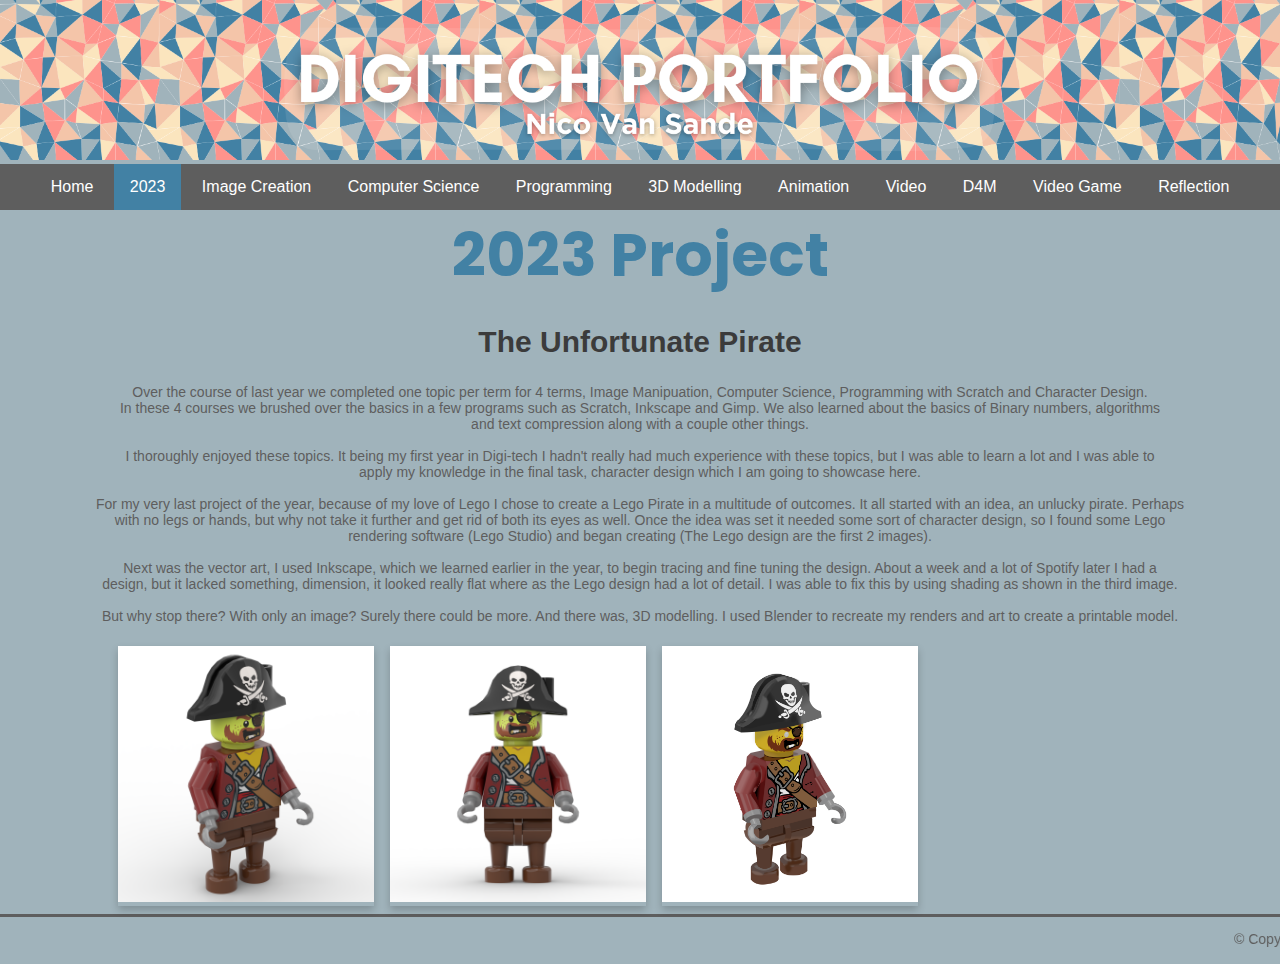
==== 2023.html @ c0833390 "Adding a 3D model" ====
<!DOCTYPE html>
<html>

<head>
  <meta charset="utf-8">
  <meta name="viewport" content="width=device-width">
  <title>Home</title>
  <link href="css/style.css" rel="stylesheet" type="text/css" />
  <!-- The relates to the Google Font used in h1 -->
  <link rel="preconnect" href="https://fonts.googleapis.com">
  <link rel="preconnect" href="https://fonts.gstatic.com" crossorigin>
  <link
    href="https://fonts.googleapis.com/css2?family=Merriweather+Sans:ital,wght@0,300..800;1,300..800&family=Poppins:ital,wght@0,100;0,200;0,300;0,400;0,500;0,600;0,700;0,800;0,900;1,100;1,200;1,300;1,400;1,500;1,600;1,700;1,800;1,900&display=swap"
    rel="stylesheet">
  <link rel="icon" href="images/Triangle pattern.ico" type="image/x-icon">

  <style>
    /* Loading screen styles */
    .loading-screen {
      position: fixed;
      top: 0;
      left: 0;
      width: 100%;
      height: 100%;
      background-color: #fe938c;
      display: flex;
      justify-content: center;
      align-items: center;
      z-index: 9999;
    }

    .loading-icon {
      width: 0;
      height: 0;
      border-left: 30px solid transparent;
      border-right: 30px solid transparent;
      border-bottom: 52px solid #fbe5be;
      animation: spin 2s linear infinite;
      position: absolute;
      top: center;
      left: center;
      transform: translate(center, center);
    }

    @keyframes spin {
      0% {
        transform: rotate(0deg);
      }

      100% {
        transform: rotate(360deg);
      }
    }

    body {
      background-color: rgb(160, 179, 187);
      margin: 0;
      /* Reset margin */
    }

    .welcome-heading {
      font-family: 'Poppins', sans-serif;
      /* Change the font family here */
      color: rgb(66, 129, 164);
      margin-top: 0;
      /* Adjust margin-top */
    }

    p {
      color: #5e5e5e;
    }

    /* Sticky navigation bar */
    nav {
      position: -webkit-sticky;
      /* Safari */
      position: sticky;
      top: 0;
      background-color: #5e5e5e;
      /* Update background color as needed */
      z-index: 1000;
      /* Ensure it stays above other content */
    }

    nav ul {
      list-style-type: none;
      margin: 0;
      padding: 0;
      overflow: hidden;
      background-color: #5e5e5e;
      /* Update background color as needed */
      text-align: center;
    }

    nav ul li {
      display: inline-block;
    }

    nav ul li a {
      display: block;
      color: white;
      text-align: center;
      padding: 14px 16px;
      text-decoration: none;
    }

    nav ul li a:hover {
      background-color: rgb(251, 229, 190);
      color: white;
    }

    nav ul li a.active {
      background-color: #04AA6D;
      color: white;
    }
    
    canvas {
      width: 100%;
      height: 100%;
    }
  </style>
</head>

<body>
  <!-- Loading screen -->
  <div class="loading-screen">
    <div class="loading-icon"></div>
  </div>

  <div class="header">
    <img src="images/Final With Text - Smaller.png" alt="Header Image">
  </div>
  <div class="wrapper">
    <!-- The Nav Bar goes here -->
    <nav>
      <ul>
        <li><a href="index.html">Home</a></li>
        <li id='active'><a href="2023.html">2023</a></li>
        <li><a href="imagecreation.html">Image Creation</a></li>
        <li><a href="computerscience.html">Computer Science</a></li>
        <li><a href="programming.html">Programming</a></li>
        <li><a href="3dmodelling.html">3D Modelling</a></li>
        <li><a href="animation.html">Animation</a></li>
        <li><a href="videoaudio.html">Video</a></li>
        <li><a href="designformanufacturing.html">D4M</a></li>
        <li><a href="videogame.html">Video Game</a></li>
        <li><a href="reflection.html">Reflection</a></li>
      </ul>
    </nav>
    <main>
      <!-- page heading- add name here! -->
      <h1 class="welcome-heading">2023 Project</h1>
      <h2>The Unfortunate Pirate</h2>
      <!-- now the Information text box-->
      <div class=information>
        <p>
          Over the course of last year we completed one topic per term for 4 terms, Image Manipuation, Computer Science,
          Programming with Scratch and Character Design.<br>
          In these 4 courses we brushed over the basics in a few programs such as Scratch, Inkscape and Gimp. We also
          learned about the basics of Binary numbers, algorithms <br>
          and text compression along with a couple other things.<br><br>

          I thoroughly enjoyed these topics. It being my first year in Digi-tech I hadn't really had much experience
          with these topics, but I was able to learn a lot and I was able to <br>apply my knowledge in the final task,
          character design which I am going to showcase here.<br><br>

          For my very last project of the year, because of my love of Lego I chose to create a Lego Pirate in a multitude of
          outcomes. It all started with an idea, an unlucky pirate. Perhaps <br>with no legs or hands, but why not take
          it further and get rid of both its eyes as well. Once the idea was set it needed some sort of character
          design, so I found some Lego <br>rendering software (Lego Studio) and began creating (The Lego design are the
          first 2 images).<br><br>

          Next was the vector art, I used Inkscape, which we learned earlier in the year, to begin tracing and fine
          tuning the design. About a week and a lot of Spotify later I had a <br> design, but it lacked something, dimension,
          it looked really flat where as the Lego design had a lot of detail. I was able to fix this by using shading as 
          shown in the third image. <br><br>

          But why stop there? With only an image? Surely there could be more. And there was, 3D modelling. I used Blender to
          recreate my renders and art to create a printable model.
        </p>
      </div>
      <!-- This is the container for all the images you want to add- it's a flexbox so add as many as you want -->
      <div class='container'>
        <!-- item 1 starts here-->
        <div class='item'>
          <img src="images/Pirate Studio Render - Side On - With Face.png"
            alt="Lego Pirate with no hands, legs and one eye, angled sideways">
        </div>
        <!-- end of item 1 -->
        <!-- item 2 starts here-->
        <div class='item'>
          <img src="images/Pirate Studio Render - Front On.png"
            alt="Lego Pirate with no hands, legs and one eye facing towards the screen">
        </div>
        <!-- end of item 2 -->
        <!-- item 3 starts here-->
        <div class='item'>
          <img src="images/Vector Pirate.png"
            alt="Vector drawing of Lego Pirate with no hands, legs and one eye, angled sideways">
        </div>
        <!-- end of item 3 -->
        <!-- item 4 starts here-->
        <div class="sketchfab-embed-wrapper">
          <iframe title="Lego Pirate Model" frameborder="0" allowfullscreen mozallowfullscreen="true" webkitallowfullscreen="true" allow="autoplay; fullscreen; xr-spatial-tracking" xr-spatial-tracking execution-while-out-of-viewport execution-while-not-rendered web-share width="245" height="245" src="https://sketchfab.com/models/5afc924fdee043868710767f6188631f/embed?ui_theme=dark"> </iframe>
        </div>
      </div>
    </main>
    <footer>
      <p>
        <marquee>&#169; Copyright Nico 2024</marquee>
      </p>
    </footer>
  </div>
  <!-- JavaScript to remove loading screen after page load -->
  <script>
    window.addEventListener('load', function () {
      var loadingScreen = document.querySelector('.loading-screen');
      loadingScreen.style.display = 'none';
    });
  </script>
</body>

</html>
---- css/style.css ----
/* global styling*/
html {
  font-family: Arial, Helvetica, sans-serif;
  margin: 0rem 0rem;
  background-color: rgb(160, 179, 187);
}

/* Banner image*/
.header {
  width: 100%;
  background-size: cover;
}

.header img {
  width: 100%;
}

/*the navbar styling goes here*/
/* nav bar */
nav ul {
  list-style-type: none;
  margin: 0;
  padding: 0;
  overflow: hidden;
  background-color: #5e5e5e;
  top: 0;
  width: 100%;
  text-align: center;
}

/* how the list of pages sits */
nav ul li {
  display: inline-block;
  font-size: 1rem;
}

/* the nav text */
nav li a {
  display: block;
  color: white;
  text-align: center;
  padding: 14px 16px;
  text-decoration: none;
}

nav li:hover {
  background-color: rgb(251, 229, 190);
}

nav #active {
  background-color: rgb(66, 129, 164);
}

/* Styling for the main section*/
/* This is the line between the main section and footer */
main {
  border-bottom: 3px solid;
  color: #5e5e5e;
}

/* H1 uses a google font. Check out https://www.w3schools.com/howto/howto_google_fonts.asp to change - also see line 9 in your html page*/
h1 {
  color: rgb(66, 129, 164);
  font-family: 'Poppins';
  font-size: 60px;
  text-align: center;
  margin-bottom: 1rem;
}

h2 {
  color: #3b3b3b;
  font-size: 30px;
  text-align: center;
}

p {
  color: black;
  font-size: 14px;
  text-align: center;
}

/* Styling for the image container and the items inside it */
.container {
  display: flex;
  flex-wrap: wrap;
  align-items: center;
  justify-content: center;
}

/*Items for all the screenshots and pictures of your stuff*/
.item {
  box-shadow: 0 4px 8px 0 rgba(0, 0, 0, 0.2);
  width: 20%;
  min-width: 8rem;
  margin: 0.5rem;
}

.item-info {
  padding: 0.1rem;
  text-align: center;
}

.item img {
  width: 100%;
}

/* Style for the marquee wrapper */
.marquee-wrapper {
  overflow: hidden;
  white-space: nowrap;
}
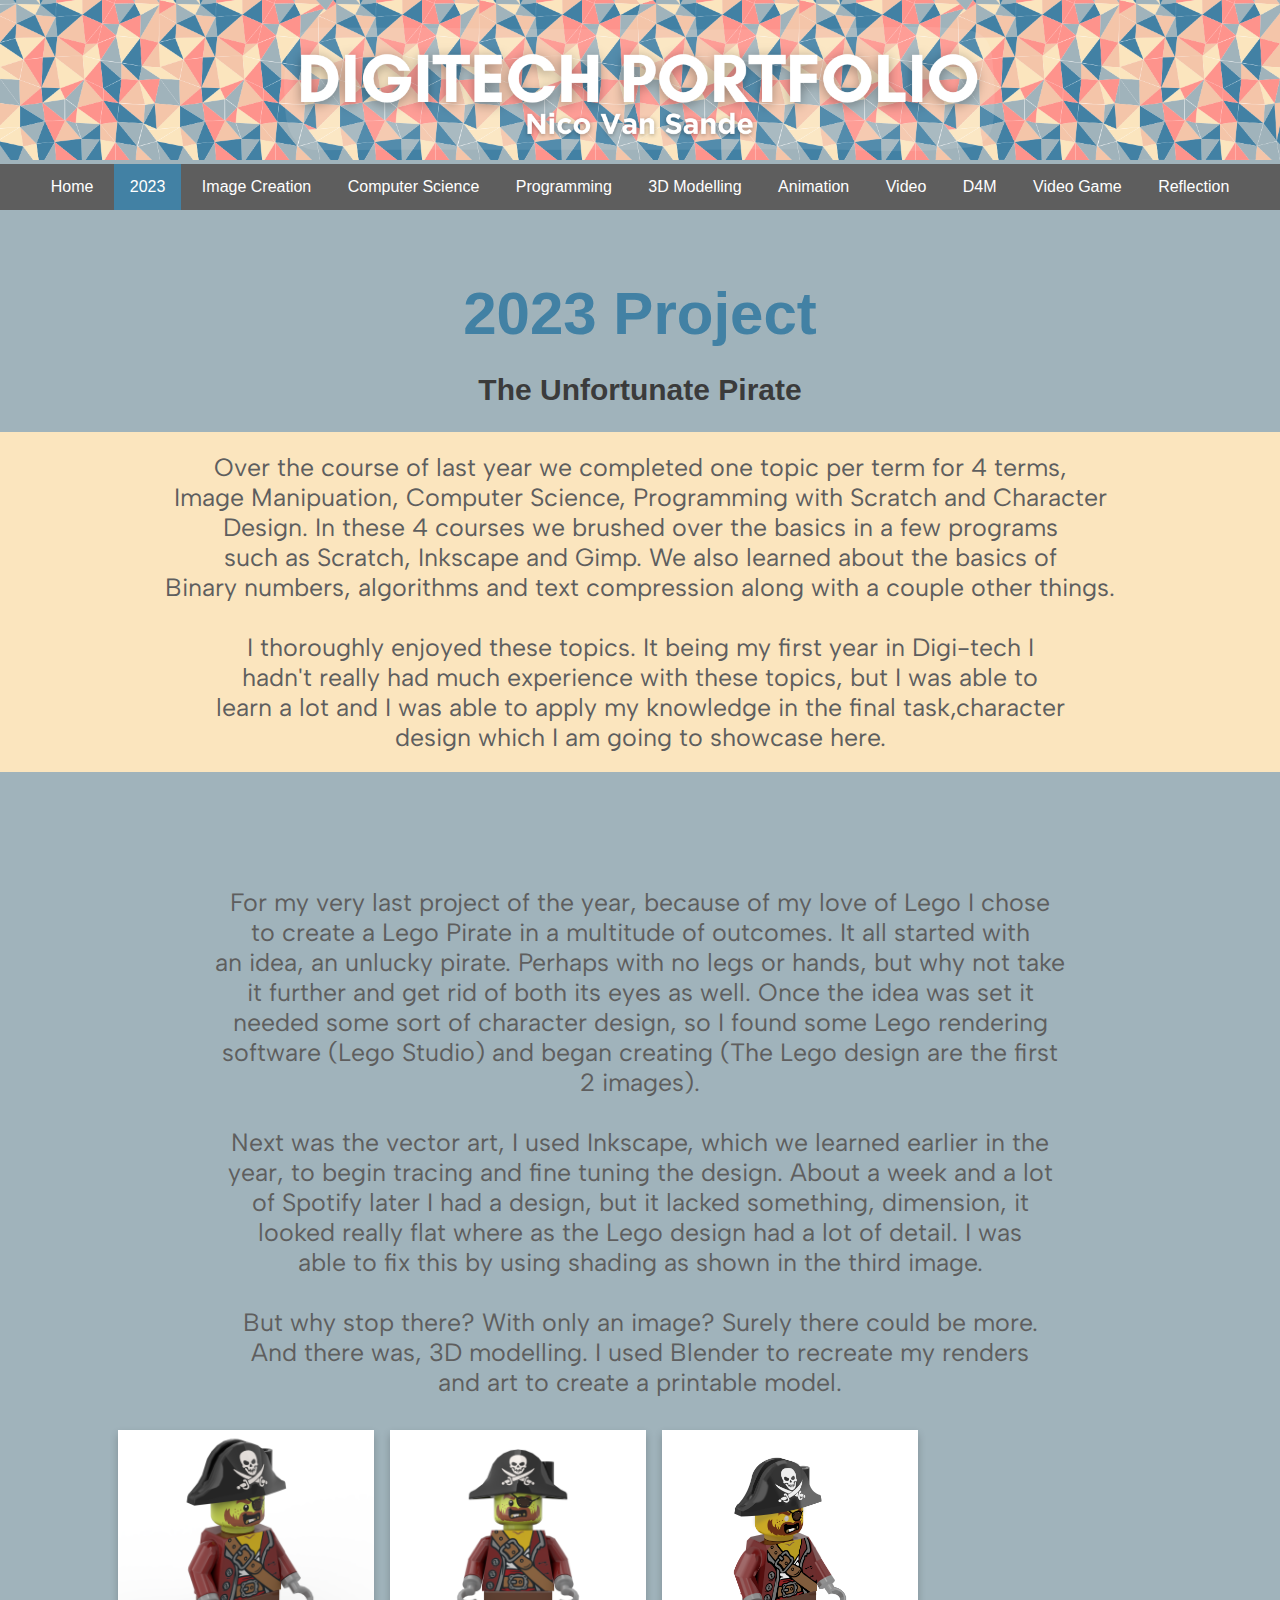
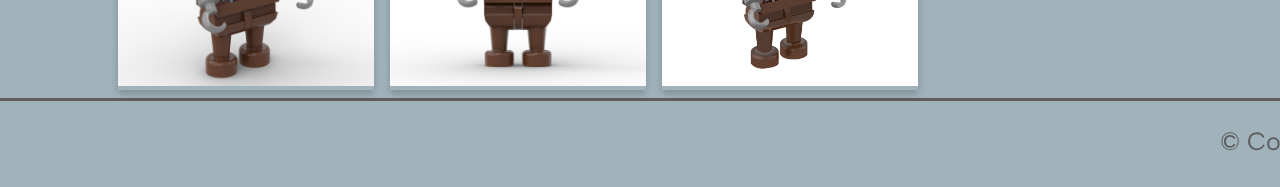
==== commit 2c442057: "Some small changes to the 2023 and home pages. Things like font sizing." ====
--- a/2023.html
+++ b/2023.html
@@ -4,13 +4,12 @@
 <head>
   <meta charset="utf-8">
   <meta name="viewport" content="width=device-width">
-  <title>Home</title>
+  <title>Nico Digi | 2023</title>
   <link href="css/style.css" rel="stylesheet" type="text/css" />
   <!-- The relates to the Google Font used in h1 -->
   <link rel="preconnect" href="https://fonts.googleapis.com">
   <link rel="preconnect" href="https://fonts.gstatic.com" crossorigin>
-  <link
-    href="https://fonts.googleapis.com/css2?family=Merriweather+Sans:ital,wght@0,300..800;1,300..800&family=Poppins:ital,wght@0,100;0,200;0,300;0,400;0,500;0,600;0,700;0,800;0,900;1,100;1,200;1,300;1,400;1,500;1,600;1,700;1,800;1,900&display=swap"
+  <link href="https://fonts.googleapis.com/css2?family=Albert+Sans:ital,wght@0,100..900;1,100..900&display=swap" 
     rel="stylesheet">
   <link rel="icon" href="images/Triangle pattern.ico" type="image/x-icon">
 
@@ -68,6 +67,8 @@
 
     p {
       color: #5e5e5e;
+      font-family: 'Albert Sans', sans-serif; /* Change font family to Albert Sans */
+      font-size: 25px; /* Adjust the font size as needed */
     }
 
     /* Sticky navigation bar */
@@ -117,6 +118,19 @@
     canvas {
       width: 100%;
       height: 100%;
+    }
+
+    /* New style for colored background */
+    .colored-background {
+      background-color: #fbe5be; /* Choose your desired background color */
+      padding: 20px; /* Add padding */
+      margin-left: 0vw; /* Extend to the left edge of the screen */
+      margin-right: 0vw; /* Extend to the right edge of the screen */
+    }
+
+    /* New style for paragraph within colored background */
+    .colored-background p {
+      margin: 0; /* Reset paragraph margin */
     }
   </style>
 </head>
@@ -149,34 +163,42 @@
     </nav>
     <main>
       <!-- page heading- add name here! -->
-      <h1 class="welcome-heading">2023 Project</h1>
+      <h1 class="welcome-heading"><br>2023 Project</h1>
       <h2>The Unfortunate Pirate</h2>
       <!-- now the Information text box-->
+      <div class="colored-background">
+        <p>
+          Over the course of last year we completed one topic per term for 4 terms,<br>
+          Image Manipuation, Computer Science, Programming with Scratch and Character<br>
+          Design. In these 4 courses we brushed over the basics in a few programs<br>
+          such as Scratch, Inkscape and Gimp. We also learned about the basics of<br>
+          Binary numbers, algorithms and text compression along with a couple other things.<br><br>
+        
+          I thoroughly enjoyed these topics. It being my first year in Digi-tech I <br>
+          hadn't really had much experience with these topics, but I was able to<br>
+          learn a lot and I was able to apply my knowledge in the final task,character<br>
+          design which I am going to showcase here.
+        </p>
+      </div>
       <div class=information>
         <p>
-          Over the course of last year we completed one topic per term for 4 terms, Image Manipuation, Computer Science,
-          Programming with Scratch and Character Design.<br>
-          In these 4 courses we brushed over the basics in a few programs such as Scratch, Inkscape and Gimp. We also
-          learned about the basics of Binary numbers, algorithms <br>
-          and text compression along with a couple other things.<br><br>
-
-          I thoroughly enjoyed these topics. It being my first year in Digi-tech I hadn't really had much experience
-          with these topics, but I was able to learn a lot and I was able to <br>apply my knowledge in the final task,
-          character design which I am going to showcase here.<br><br>
-
-          For my very last project of the year, because of my love of Lego I chose to create a Lego Pirate in a multitude of
-          outcomes. It all started with an idea, an unlucky pirate. Perhaps <br>with no legs or hands, but why not take
-          it further and get rid of both its eyes as well. Once the idea was set it needed some sort of character
-          design, so I found some Lego <br>rendering software (Lego Studio) and began creating (The Lego design are the
-          first 2 images).<br><br>
-
-          Next was the vector art, I used Inkscape, which we learned earlier in the year, to begin tracing and fine
-          tuning the design. About a week and a lot of Spotify later I had a <br> design, but it lacked something, dimension,
-          it looked really flat where as the Lego design had a lot of detail. I was able to fix this by using shading as 
-          shown in the third image. <br><br>
-
-          But why stop there? With only an image? Surely there could be more. And there was, 3D modelling. I used Blender to
-          recreate my renders and art to create a printable model.
+          <br><br><br>For my very last project of the year, because of my love of Lego I chose<br>
+          to create a Lego Pirate in a multitude of outcomes. It all started with<br>
+          an idea, an unlucky pirate. Perhaps with no legs or hands, but why not take<br>
+          it further and get rid of both its eyes as well. Once the idea was set it<br>
+          needed some sort of character design, so I found some Lego rendering<br>
+          software (Lego Studio) and began creating (The Lego design are the first<br>
+          2 images).<br><br>
+
+          Next was the vector art, I used Inkscape, which we learned earlier in the<br>
+          year, to begin tracing and fine tuning the design. About a week and a lot<br>
+          of Spotify later I had a design, but it lacked something, dimension, it<br>
+          looked really flat where as the Lego design had a lot of detail. I was<br>
+          able to fix this by using shading as shown in the third image. <br><br>
+
+          But why stop there? With only an image? Surely there could be more.<br>
+          And there was, 3D modelling. I used Blender to recreate my renders<br>
+          and art to create a printable model.
         </p>
       </div>
       <!-- This is the container for all the images you want to add- it's a flexbox so add as many as you want -->
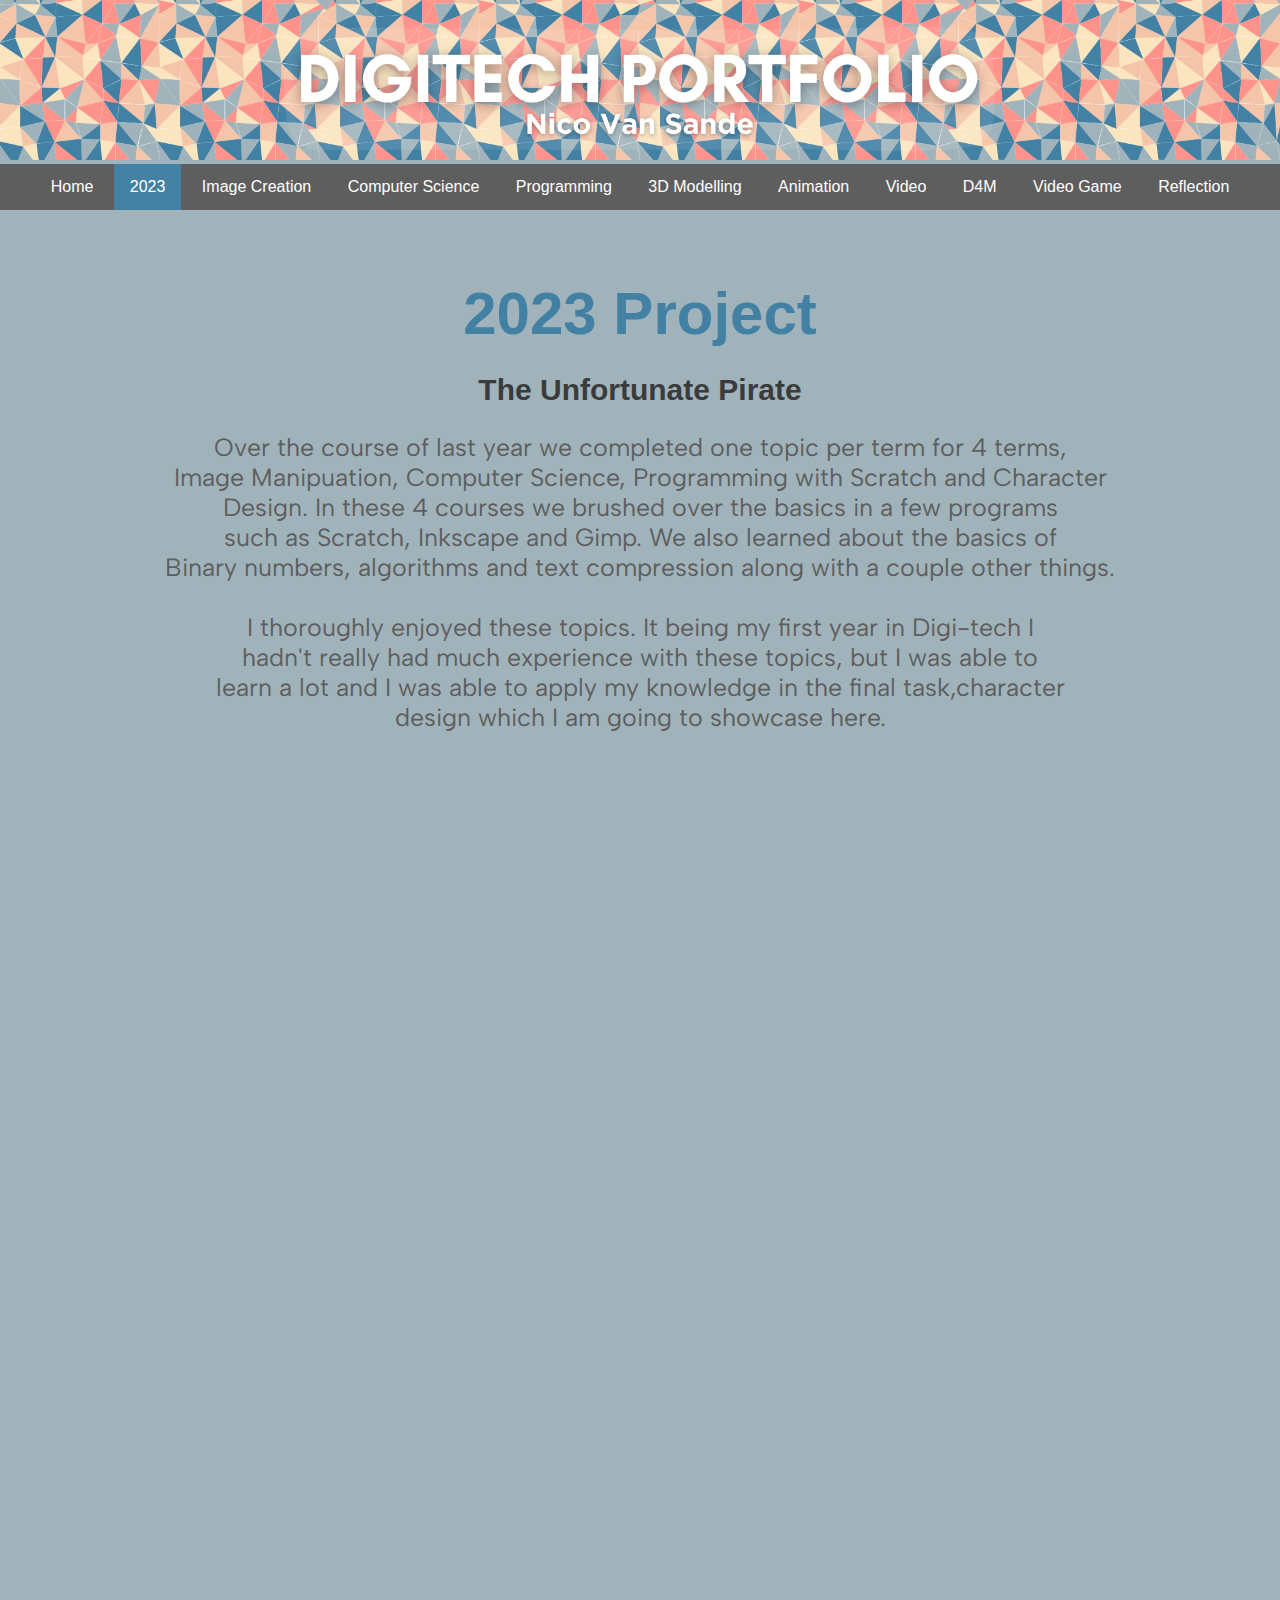
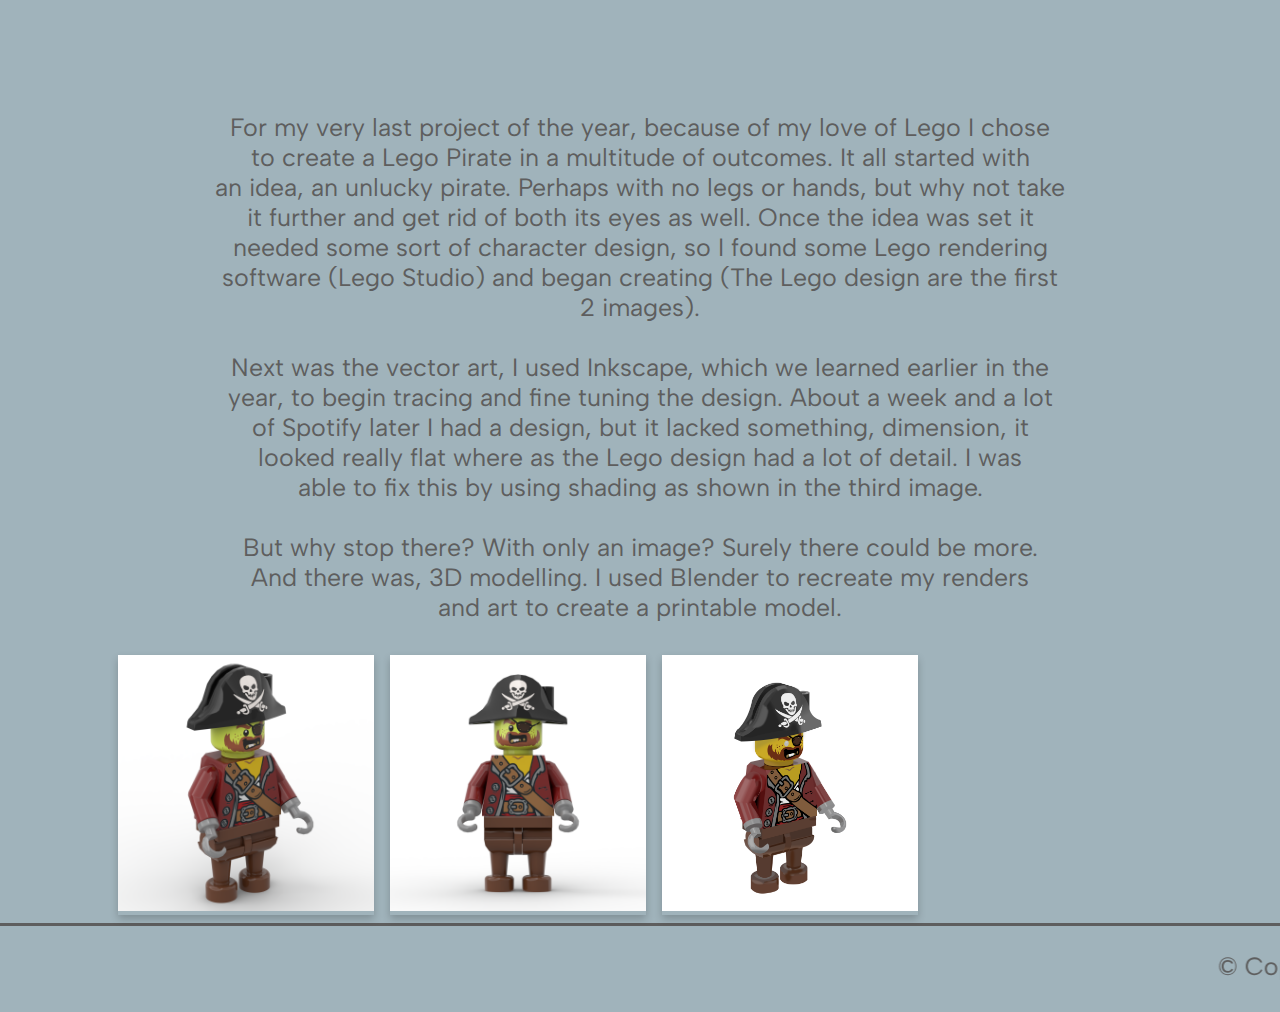
==== commit 82547a88: "Added a parallax background to 2023.html" ====
--- a/2023.html
+++ b/2023.html
@@ -118,6 +118,30 @@
     canvas {
       width: 100%;
       height: 100%;
+    }
+
+    /* New style for colored background */
+    .colored-background {
+      background-color: #fbe5be; /* Choose your desired background color */
+      padding: 20px; /* Add padding */
+      margin-left: 0vw; /* Extend to the left edge of the screen */
+      margin-right: 0vw; /* Extend to the right edge of the screen */
+    }
+
+    /* New style for paragraph within colored background */
+    .colored-background p {
+      margin: 0; /* Reset paragraph margin */
+    }
+
+    /* Parallax background style */
+    .parallax-bg {
+      background-image: url('images/Parallax.png'); /* Replace 'your-parallax-image.jpg' with the path to your parallax image */
+      background-attachment: fixed;
+      background-position: center;
+      background-repeat: no-repeat;
+      background-size: cover;
+      height: 100vh;
+      overflow: hidden;
     }
 
     /* New style for colored background */
@@ -166,7 +190,7 @@
       <h1 class="welcome-heading"><br>2023 Project</h1>
       <h2>The Unfortunate Pirate</h2>
       <!-- now the Information text box-->
-      <div class="colored-background">
+      <div class=information>
         <p>
           Over the course of last year we completed one topic per term for 4 terms,<br>
           Image Manipuation, Computer Science, Programming with Scratch and Character<br>
@@ -179,10 +203,12 @@
           learn a lot and I was able to apply my knowledge in the final task,character<br>
           design which I am going to showcase here.
         </p>
+      <div>
+      <div class="parallax-bg">
       </div>
       <div class=information>
         <p>
-          <br><br><br>For my very last project of the year, because of my love of Lego I chose<br>
+          <br>For my very last project of the year, because of my love of Lego I chose<br>
           to create a Lego Pirate in a multitude of outcomes. It all started with<br>
           an idea, an unlucky pirate. Perhaps with no legs or hands, but why not take<br>
           it further and get rid of both its eyes as well. Once the idea was set it<br>
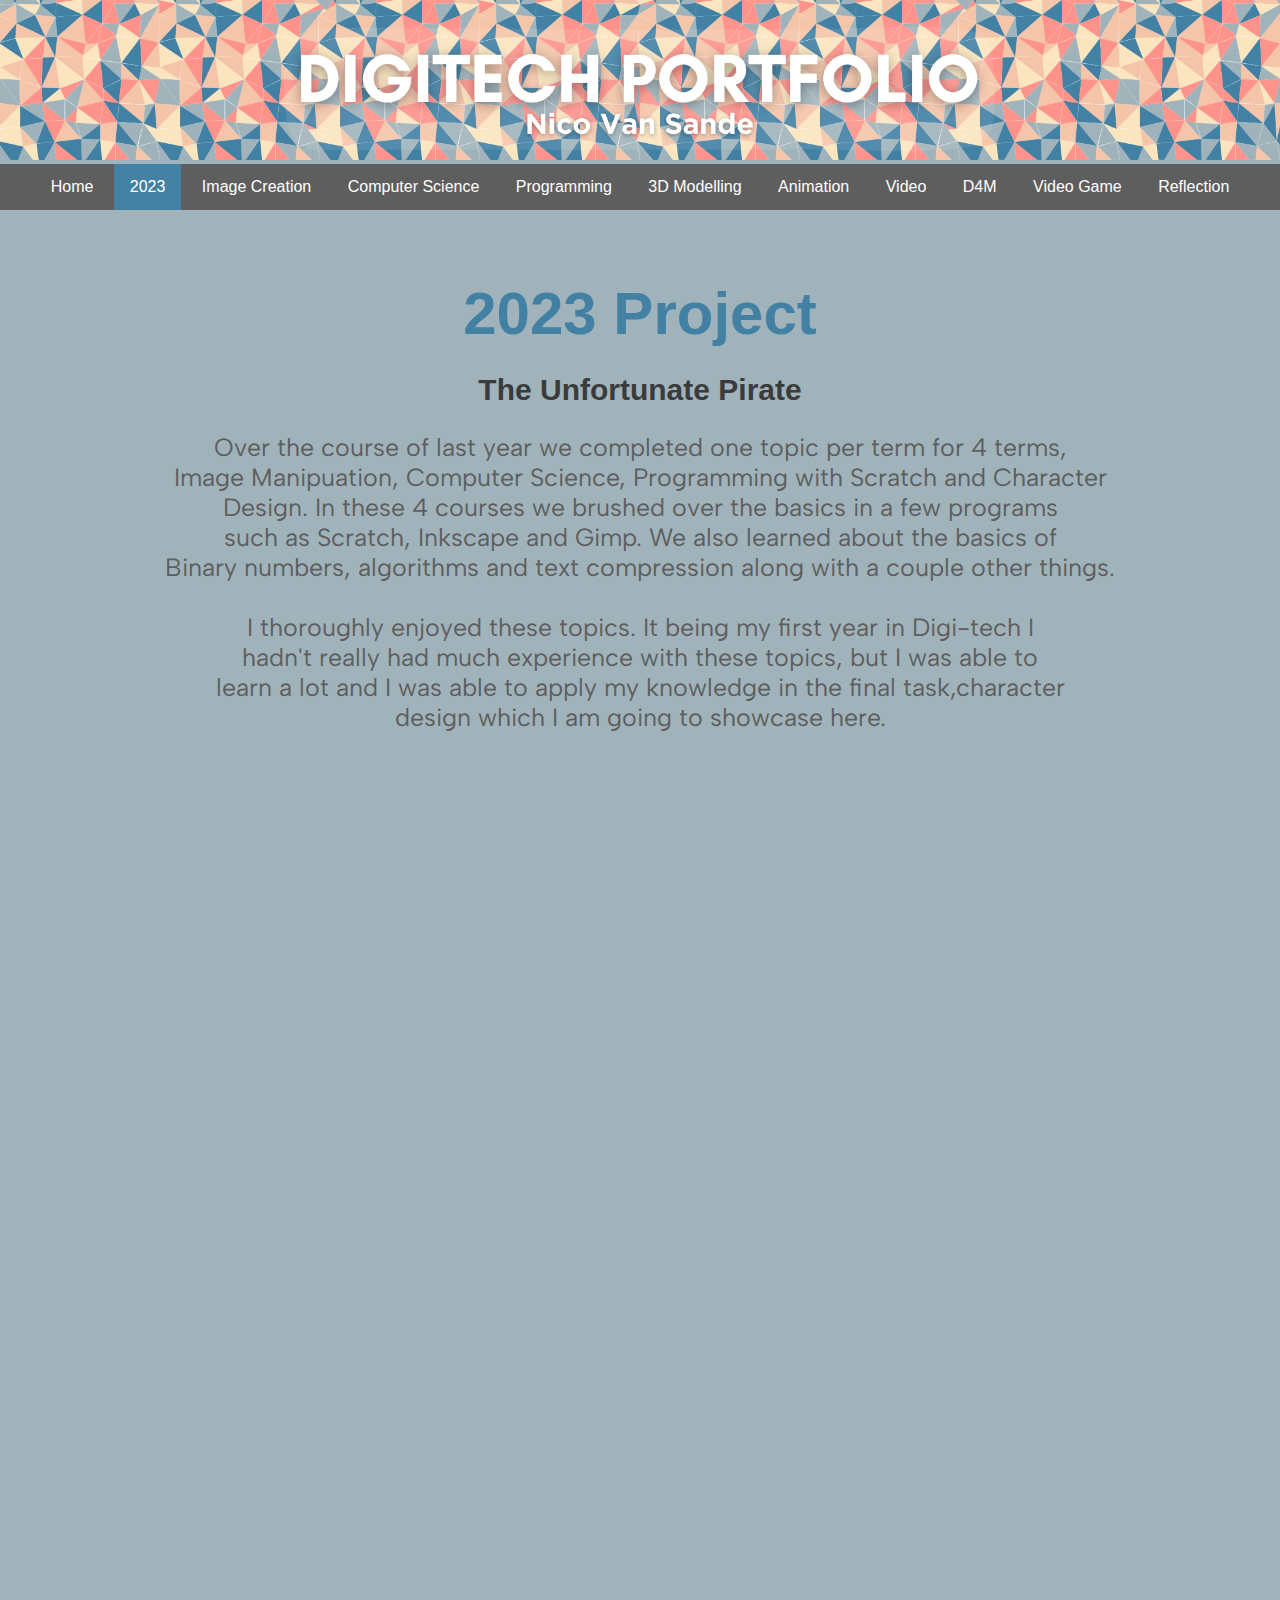
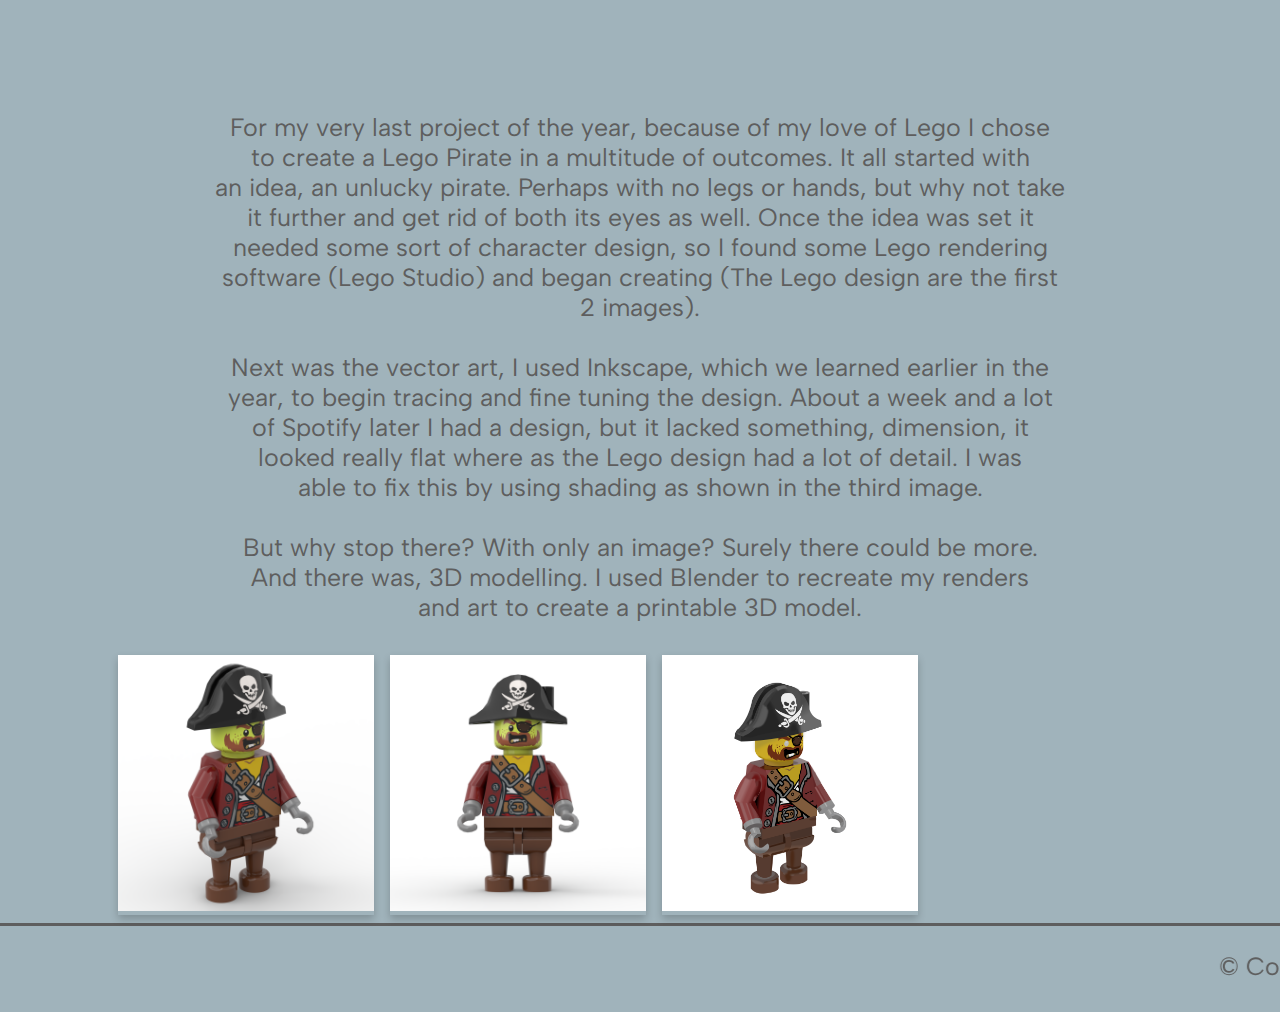
==== commit 83027ccf: "A couple minor changes" ====
--- a/2023.html
+++ b/2023.html
@@ -204,8 +204,7 @@
           design which I am going to showcase here.
         </p>
       <div>
-      <div class="parallax-bg">
-      </div>
+      <div class="parallax-bg"> </div>
       <div class=information>
         <p>
           <br>For my very last project of the year, because of my love of Lego I chose<br>
@@ -224,7 +223,7 @@
 
           But why stop there? With only an image? Surely there could be more.<br>
           And there was, 3D modelling. I used Blender to recreate my renders<br>
-          and art to create a printable model.
+          and art to create a printable 3D model.
         </p>
       </div>
       <!-- This is the container for all the images you want to add- it's a flexbox so add as many as you want -->
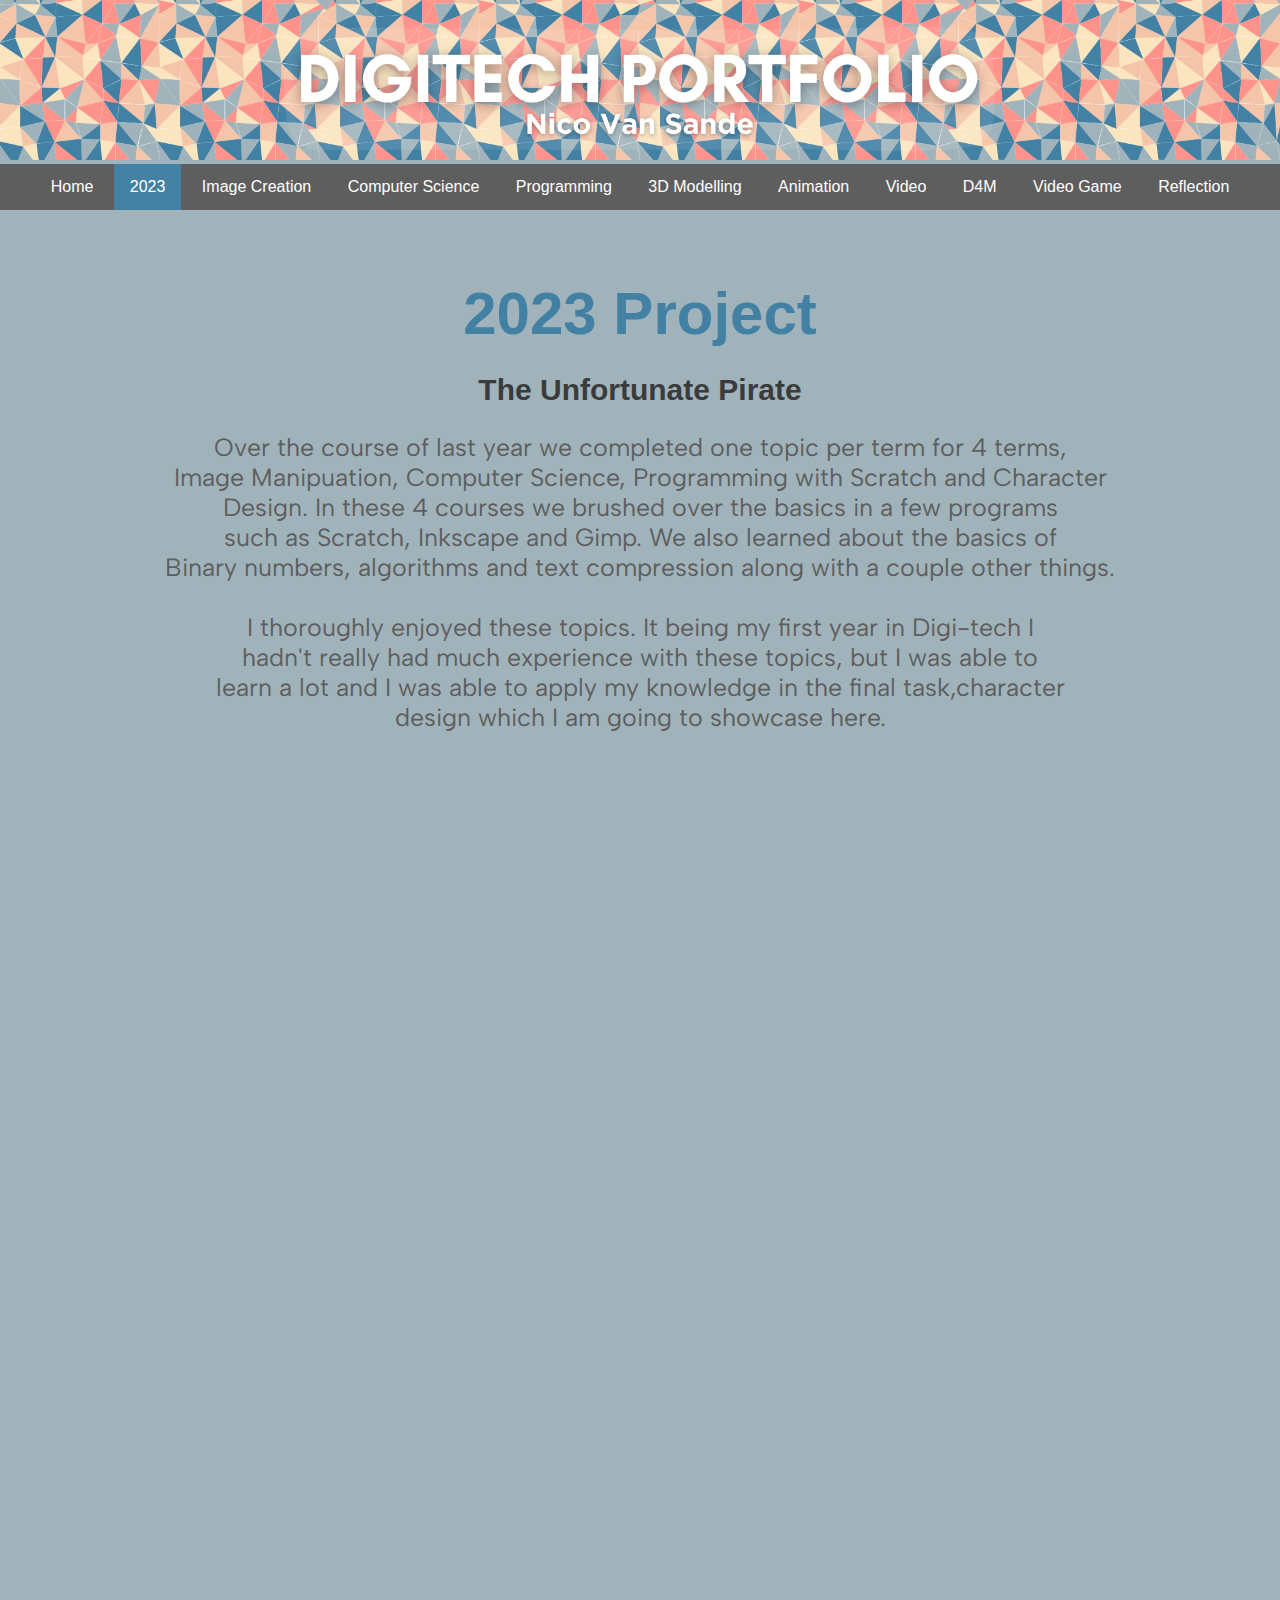
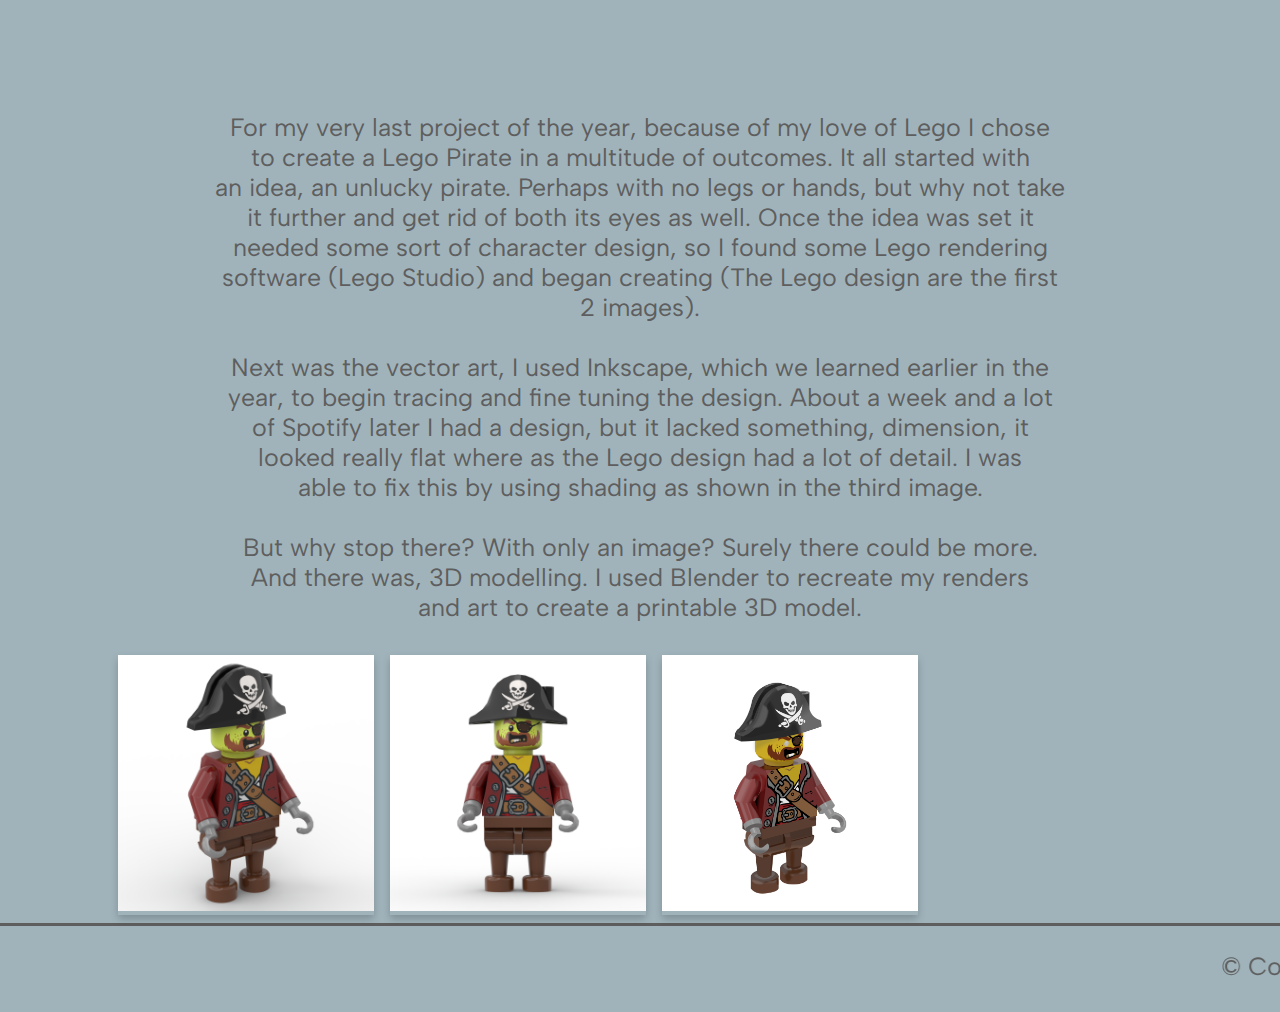
==== commit ee1bb380: "More change to Rohan.html. Mostly adding photos." ====
--- a/2023.html
+++ b/2023.html
@@ -266,5 +266,4 @@
     });
   </script>
 </body>
-
 </html>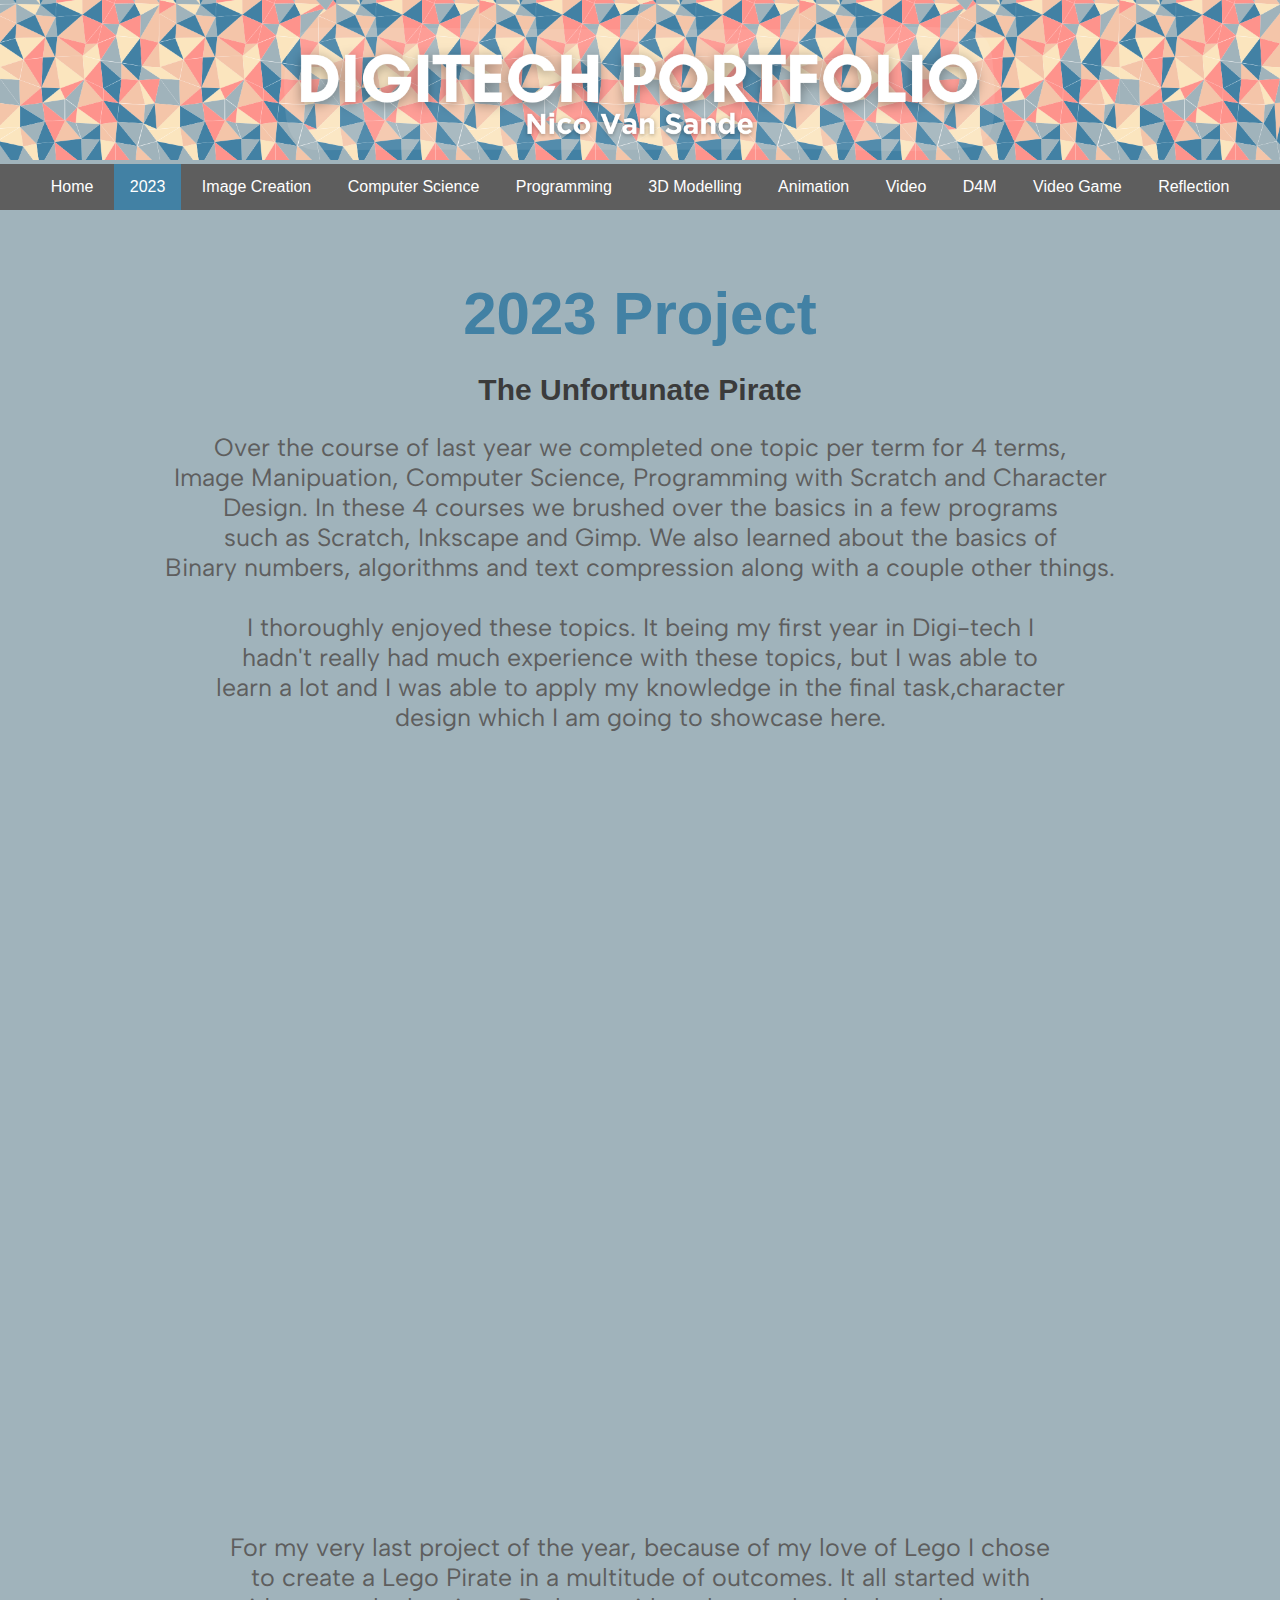
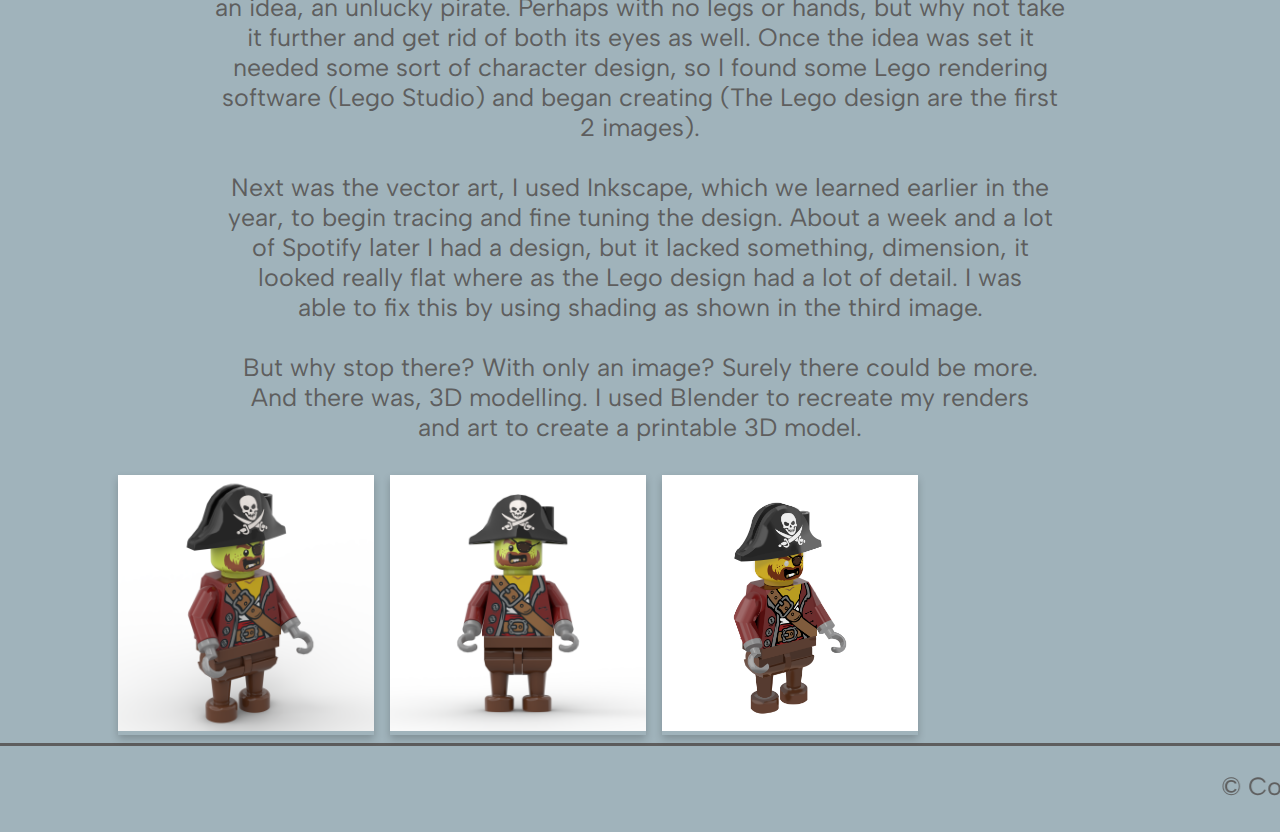
==== commit 580ecbdf: "Editing Computer Science page" ====
--- a/2023.html
+++ b/2023.html
@@ -55,7 +55,22 @@
       background-color: rgb(160, 179, 187);
       margin: 0;
       /* Reset margin */
-    }
+        overflow-y: scroll; /* Ensure vertical scrolling is enabled */
+      }
+
+      /* Style scrollbar to make it invisible */
+      body::-webkit-scrollbar {
+        width: 0; /* Set the width of the scrollbar to zero */
+      }
+
+      /* Optional: Style the scrollbar track and thumb (adjust as needed) */
+      body::-webkit-scrollbar-track {
+        background: transparent; /* Make scrollbar track transparent */
+      }
+
+      body::-webkit-scrollbar-thumb {
+        background: transparent; /* Make scrollbar thumb transparent */
+      }
 
     .welcome-heading {
       font-family: 'Poppins', sans-serif;
@@ -140,7 +155,7 @@
       background-position: center;
       background-repeat: no-repeat;
       background-size: cover;
-      height: 100vh;
+      height: 80vh;
       overflow: hidden;
     }
 
@@ -264,6 +279,18 @@
       var loadingScreen = document.querySelector('.loading-screen');
       loadingScreen.style.display = 'none';
     });
+
+    // JavaScript to redirect when header image is clicked 3 times
+    var headerImage = document.getElementById('headerImage');
+    var clickCount = 0;
+
+    headerImage.addEventListener('click', function () {
+      clickCount++;
+
+      if (clickCount === 3) {
+        window.location.href = 'rohan.html';
+      }
+    });
   </script>
 </body>
 </html>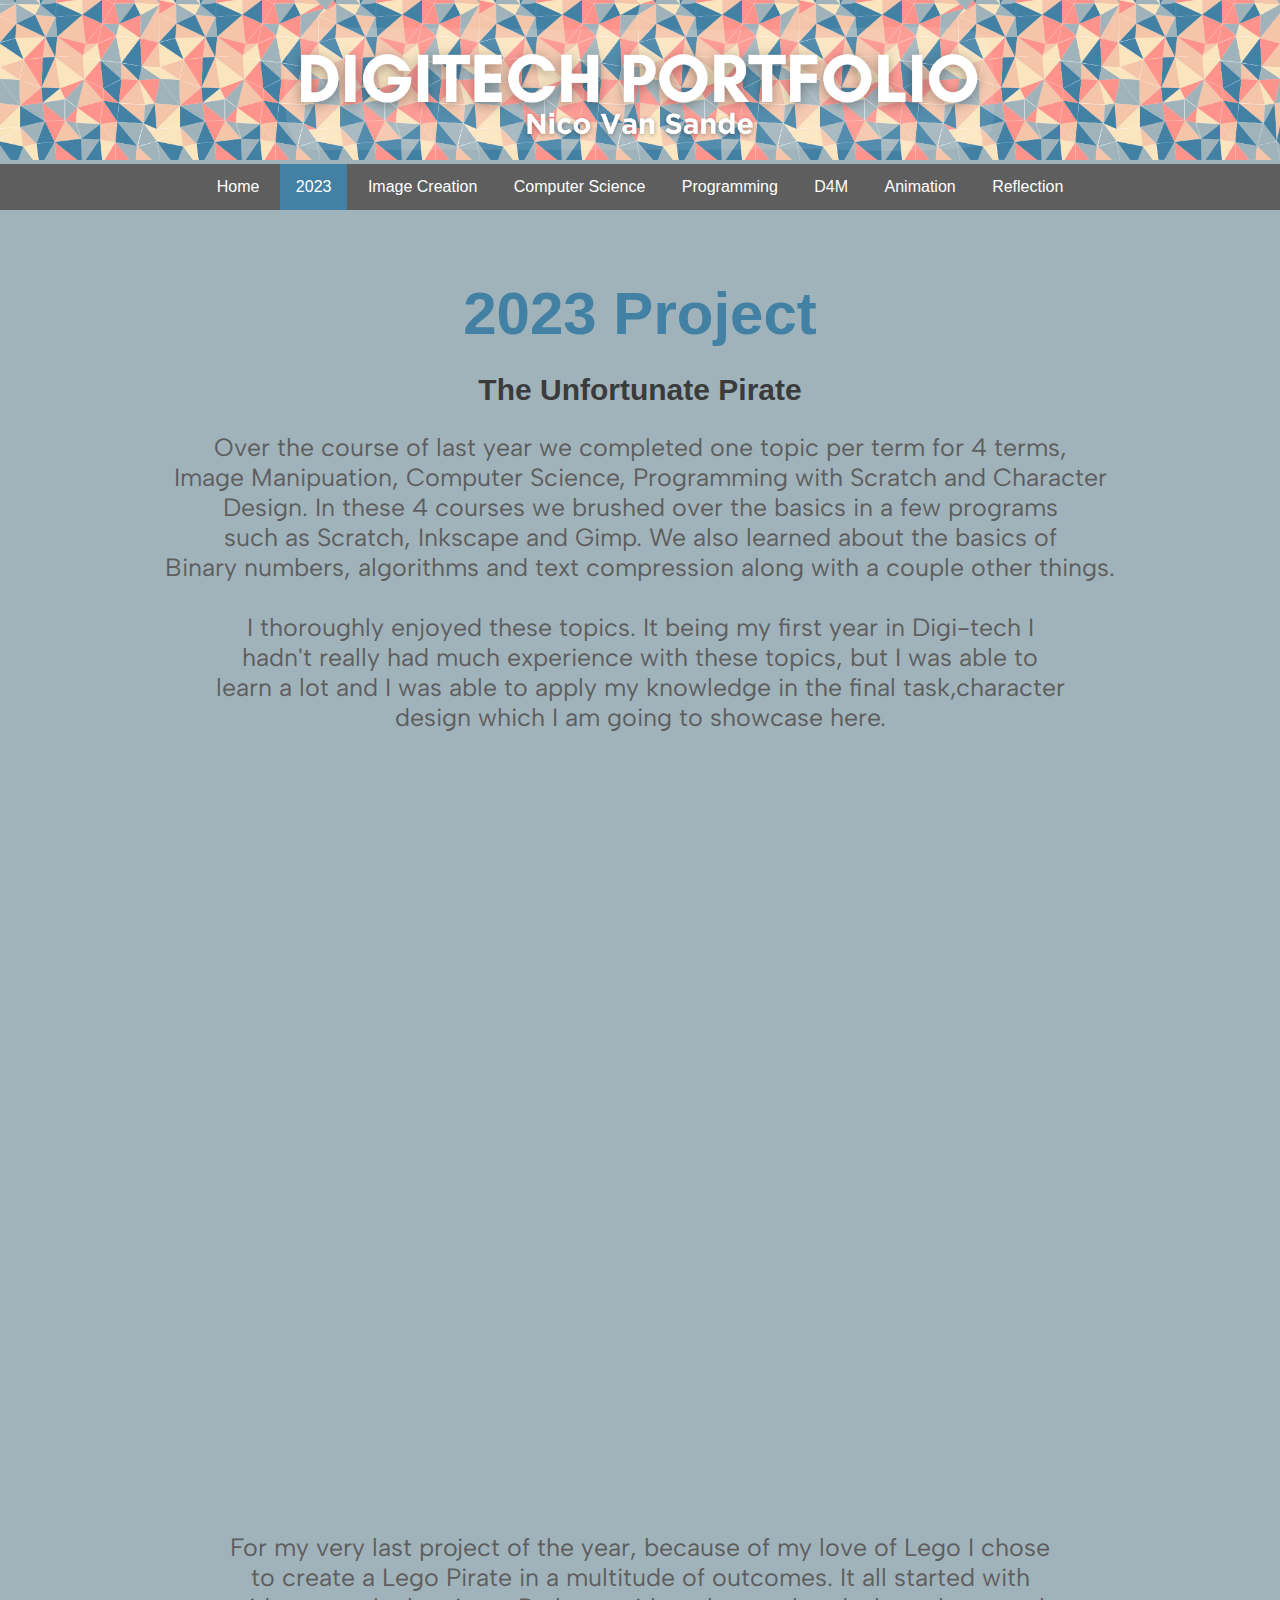
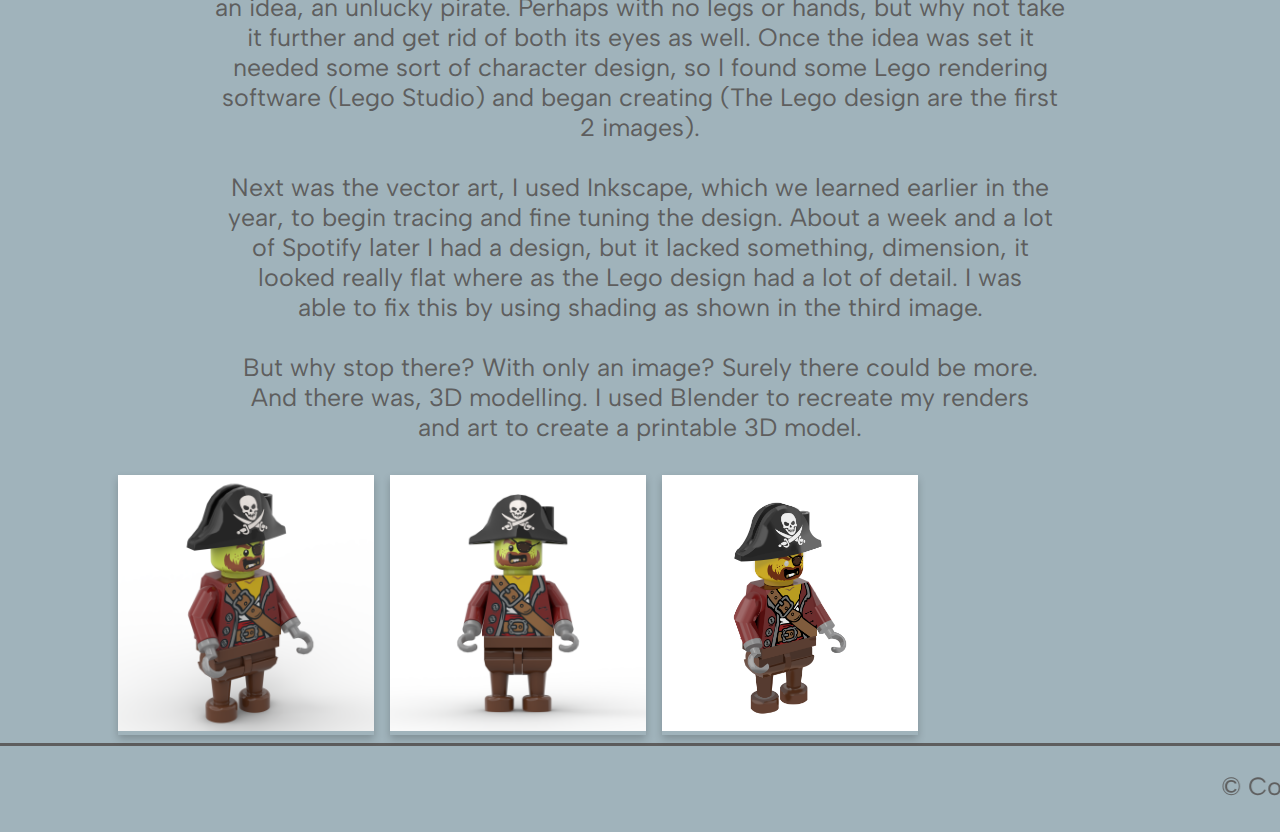
==== commit 29527697: "Further edits" ====
--- a/2023.html
+++ b/2023.html
@@ -192,11 +192,8 @@
         <li><a href="imagecreation.html">Image Creation</a></li>
         <li><a href="computerscience.html">Computer Science</a></li>
         <li><a href="programming.html">Programming</a></li>
-        <li><a href="3dmodelling.html">3D Modelling</a></li>
+        <li><a href="designformanufacturing.html">D4M</a></li>
         <li><a href="animation.html">Animation</a></li>
-        <li><a href="videoaudio.html">Video</a></li>
-        <li><a href="designformanufacturing.html">D4M</a></li>
-        <li><a href="videogame.html">Video Game</a></li>
         <li><a href="reflection.html">Reflection</a></li>
       </ul>
     </nav>
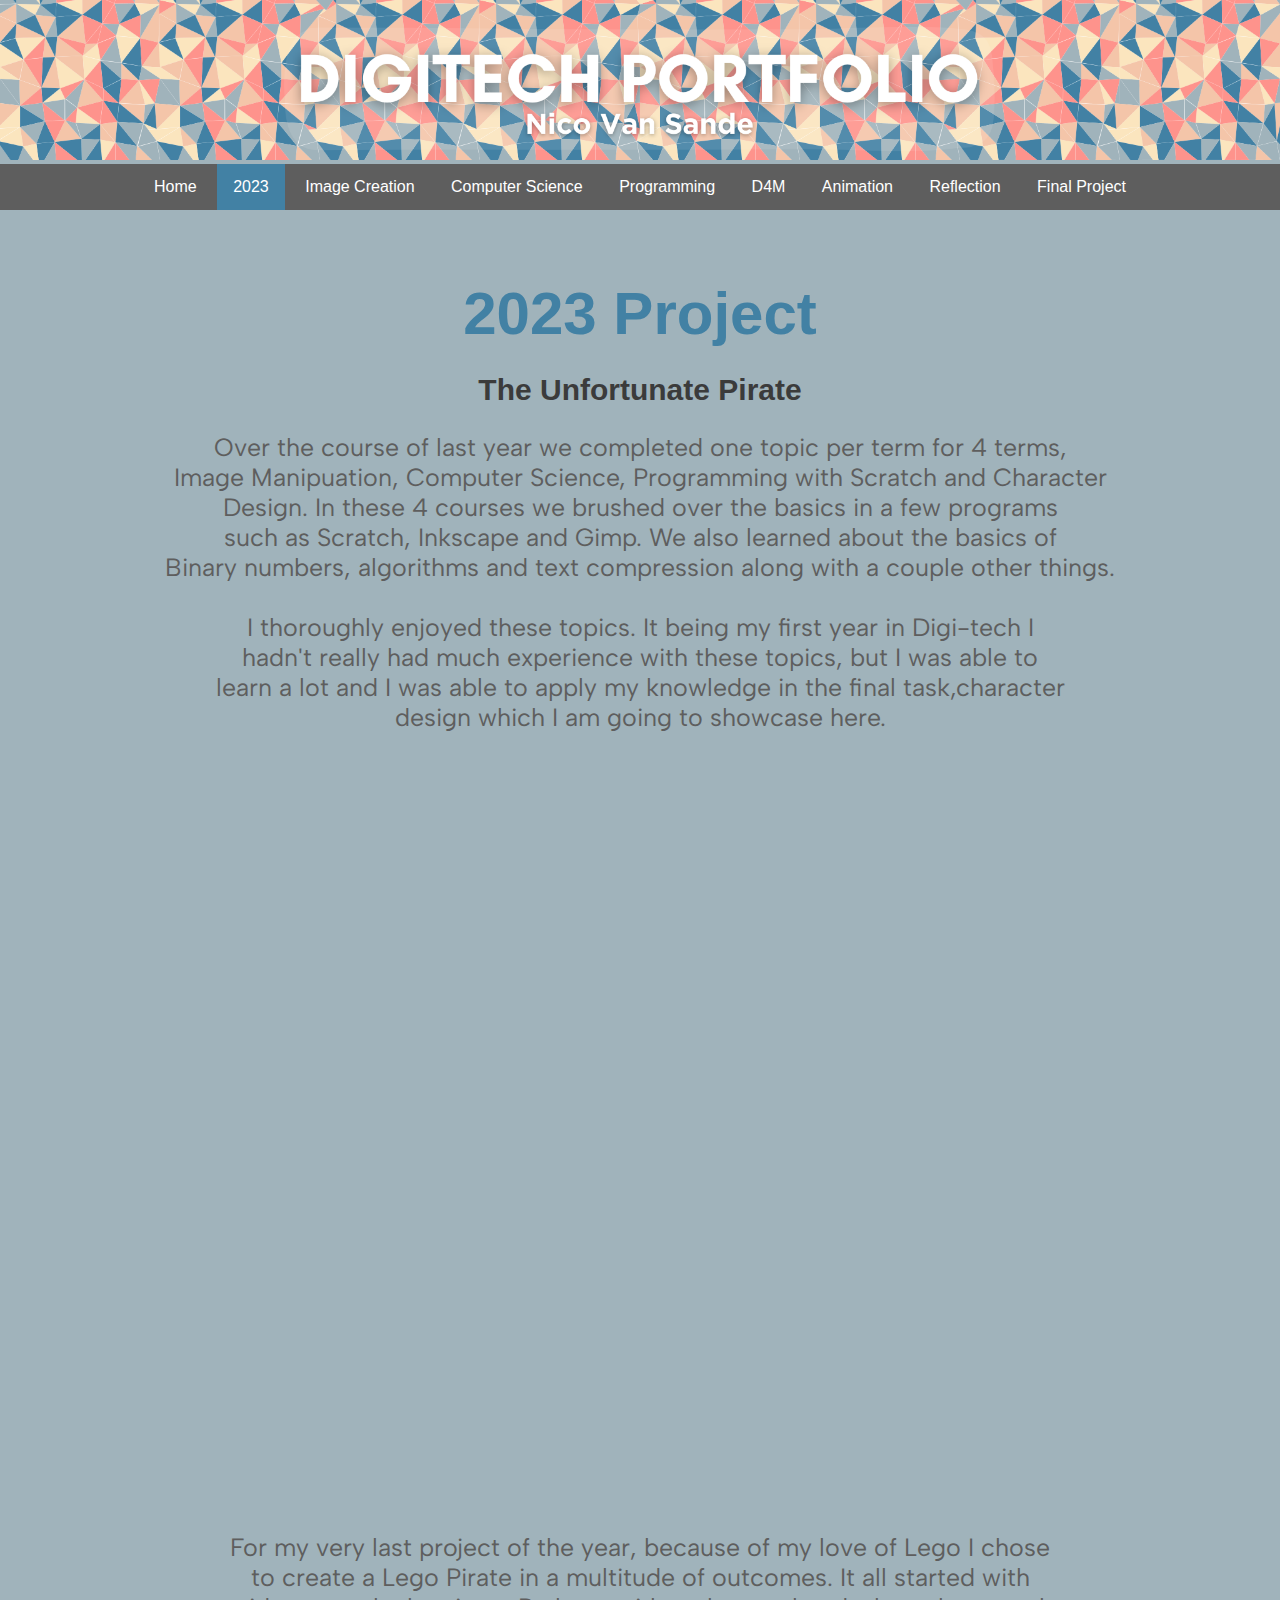
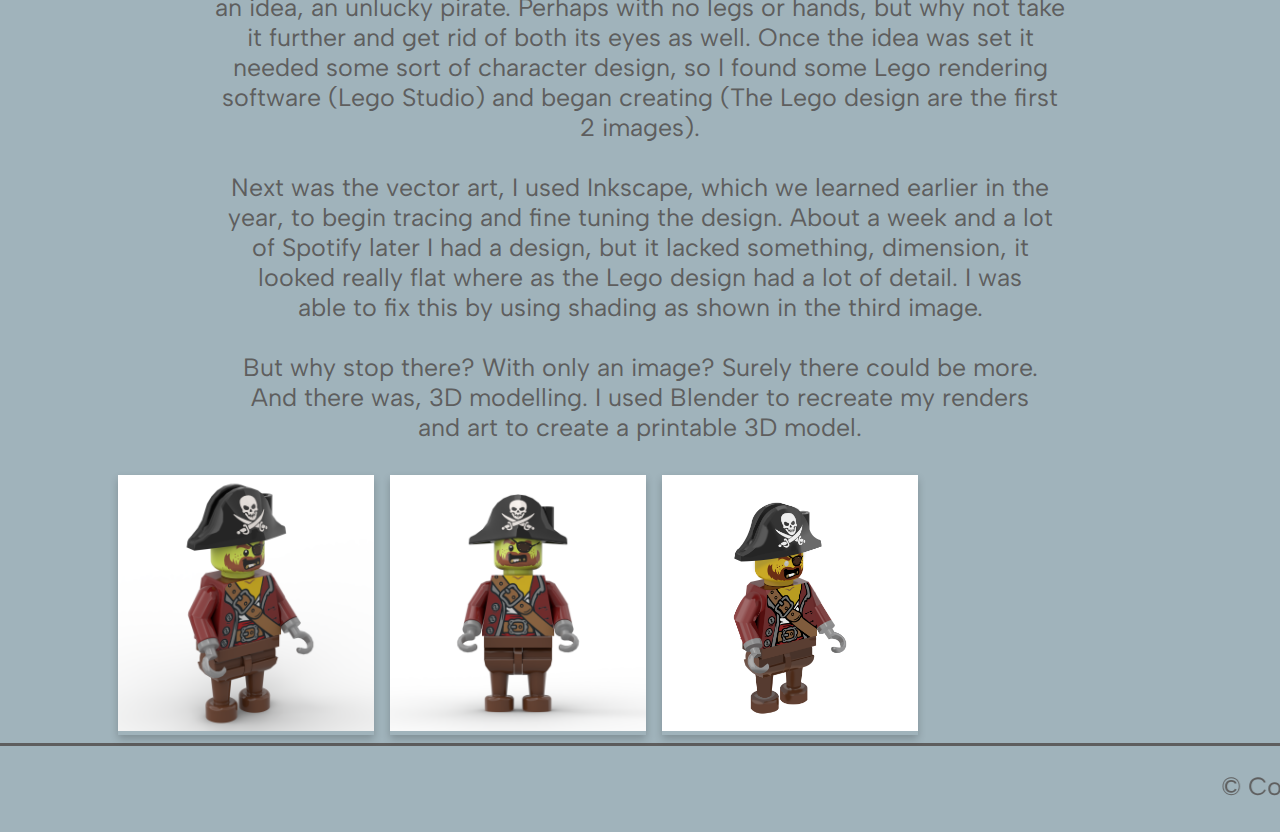
==== commit 7cfe52cc: "Added a new page and finished the reflection page." ====
--- a/2023.html
+++ b/2023.html
@@ -195,6 +195,7 @@
         <li><a href="designformanufacturing.html">D4M</a></li>
         <li><a href="animation.html">Animation</a></li>
         <li><a href="reflection.html">Reflection</a></li>
+        <li><a href="final.html">Final Project</a></li>
       </ul>
     </nav>
     <main>
